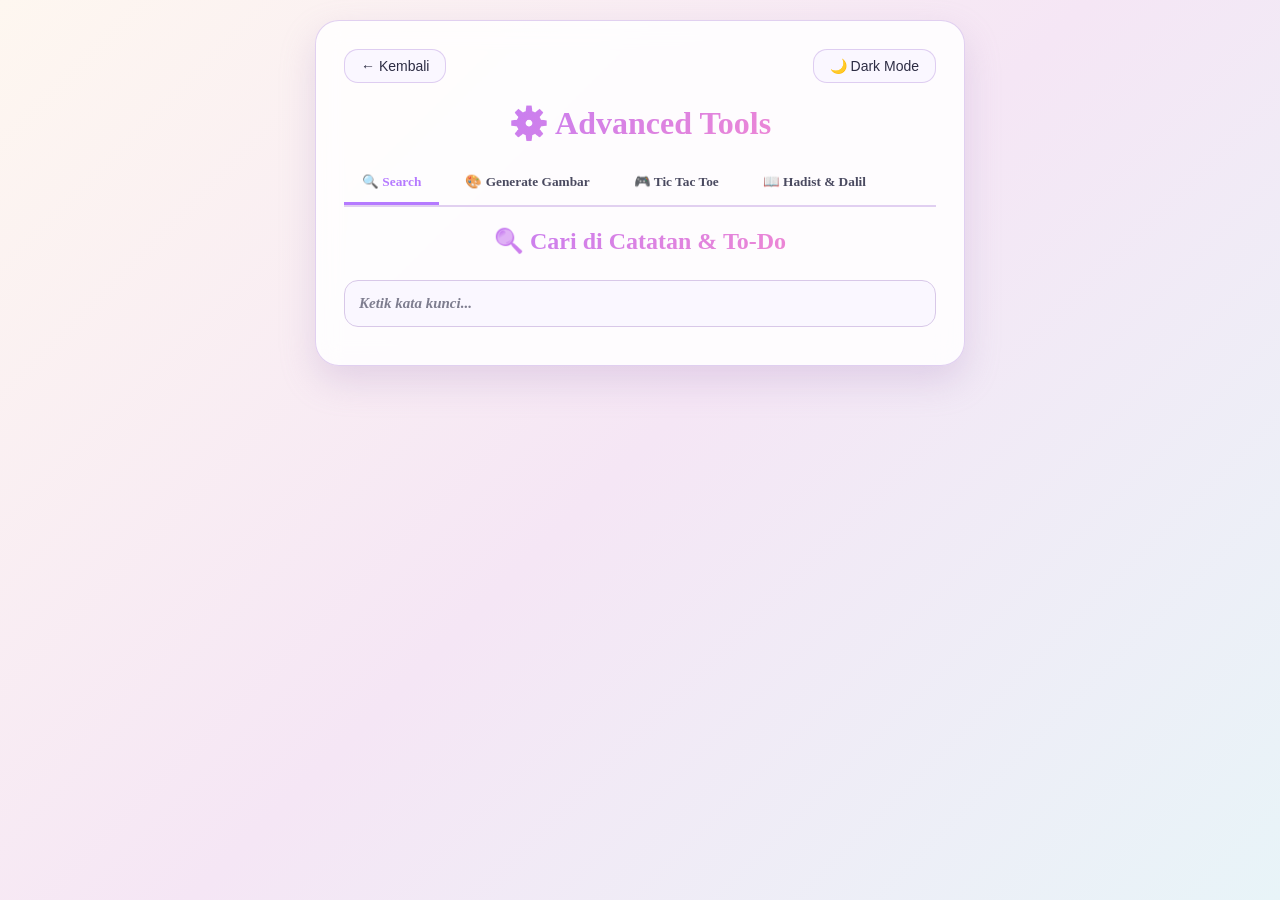
==== advanced.html @ 989b5a54 "uppload project" ====
<!DOCTYPE html>
<html lang="id">
<head>
<meta charset="UTF-8">
<title>Advanced Tools</title>
<link rel="stylesheet" href="advanced.css">
</head>
<body>
<div class="app">

  <div class="theme-toggle">
    <button onclick="window.location.href='index.html'">← Kembali</button>
    <button onclick="toggleTheme()" id="themeBtn">🌙 Dark Mode</button>
  </div>

  <h1>⚙️ Advanced Tools</h1>

  <!-- Tab Navigation -->
  <div class="tab-nav">
    <button class="tab-btn active" onclick="switchTab('search')">🔍 Search</button>
    <button class="tab-btn" onclick="switchTab('image')">🎨 Generate Gambar</button>
    <button class="tab-btn" onclick="switchTab('game')">🎮 Tic Tac Toe</button>
    <button class="tab-btn" onclick="switchTab('hadist')">📖 Hadist & Dalil</button>
  </div>

  <!-- Tab 1: Search -->
  <div id="tab-search" class="tab-content active">
    <h2>🔍 Cari di Catatan & To-Do</h2>
    <div id="searchBox">
      <input type="text" id="searchInput" placeholder="Ketik kata kunci..." onkeyup="doSearch()">
      <div id="searchResults" style="display:none;"></div>
    </div>
  </div>

  <!-- Tab 2: Generate Gambar -->
  <div id="tab-image" class="tab-content">
    <h2>🎨 Generate Gambar</h2>
    <p style="color:var(--text-secondary); text-align:center; margin-top:-10px;">
      Ketik prompt, gambar langsung jadi di bawah
    </p>
    <div id="imageGen">
      <input type="text" id="imagePrompt" placeholder="Contoh: kucing lucu pakai kacamata, cyberpunk city">
      <select id="imageOrientation">
        <option value="square">Square 1:1</option>
        <option value="landscape">Landscape 16:9</option>
        <option value="vertical">Vertical 9:16</option>
      </select>
      <button onclick="generateImage()">Generate</button>
      <div id="imageResult"></div>
    </div>
  </div>

  <!-- Tab 3: Game -->
  <div id="tab-game" class="tab-content">
    <h2>🎮 Game: Tic Tac Toe</h2>
    <p style="color:var(--text-secondary); text-align:center; margin-top:-10px;">
      Main X vs O. Klik kotak buat jalan
    </p>
    <div id="tictactoe">
      <div id="ttt-status">Giliran: X</div>
      <div id="ttt-board">
        <button class="ttt-cell" data-index="0"></button>
        <button class="ttt-cell" data-index="1"></button>
        <button class="ttt-cell" data-index="2"></button>
        <button class="ttt-cell" data-index="3"></button>
        <button class="ttt-cell" data-index="4"></button>
        <button class="ttt-cell" data-index="5"></button>
        <button class="ttt-cell" data-index="6"></button>
        <button class="ttt-cell" data-index="7"></button>
        <button class="ttt-cell" data-index="8"></button>
      </div>
      <button onclick="resetTTT()" class="reset-btn">Reset Game</button>
    </div>
  </div>

  <!-- Tab 4: Hadist & Dalil -->
  <div id="tab-hadist" class="tab-content">
    <h2>📖 100 Hadist & 100 Dalil</h2>
    <input type="text" id="hadistSearch" placeholder="Cari hadist/dalil..." onkeyup="filterHadist()">
    <div class="hadist-tabs">
      <button class="hadist-tab-btn active" onclick="switchHadistTab('hadist')">Hadist</button>
      <button class="hadist-tab-btn" onclick="switchHadistTab('dalil')">Dalil Al-Quran</button>
    </div>
    <div id="hadistList" class="hadist-list"></div>
  </div>

</div>

<script src="advanced.js"></script>
</body>
</html>
---- advanced.css ----
* { box-sizing: border-box; }

:root {
    --bg-gradient: linear-gradient(135deg, #fef7f0 0%, #f5e6f5 50%, #e8f4f8 100%);
    --card-bg: rgba(255, 255, 255, 0.85);
    --text-color: #2d2d44;
    --text-secondary: #4a4a60;
    --accent-1: #b57aff;
    --accent-2: #ff8ac7;
    --input-bg: #faf7ff;
    --input-border: #d8c8e8;
    --hasil-bg: #fcf8ff;
    --shadow: rgba(180, 150, 200, 0.3);
    --border-color: rgba(180, 140, 220, 0.4);
}

[data-theme="dark"] {
    --bg-gradient: linear-gradient(135deg, #1a1a2e 0%, #16213e 50%, #0f3460 100%);
    --card-bg: rgba(26, 26, 46, 0.85);
    --text-color: #f0f0ff;
    --text-secondary: #d0d0e8;
    --accent-1: #8aa8ff;
    --accent-2: #ff9fd3;
    --input-bg: rgba(50, 50, 75, 0.7);
    --input-border: rgba(140, 170, 255, 0.4);
    --hasil-bg: rgba(25, 25, 45, 0.9);
    --shadow: rgba(0, 0, 0, 0.6);
    --border-color: rgba(140, 170, 255, 0.5);
}

body {
    font-family: 'Times New Roman', serif;
    font-size: 16px;
    font-weight: 600;
    background: var(--bg-gradient);
    color: var(--text-color);
    padding: 20px;
    margin: 0;
    min-height: 100vh;
    display: flex;
    justify-content: center;
    align-items: flex-start;
    transition: all 0.4s ease;
}

.app {
    width: 100%;
    max-width: 650px;
    background: var(--card-bg);
    backdrop-filter: blur(12px);
    border-radius: 24px;
    padding: 28px;
    box-shadow: 0 15px 35px var(--shadow);
    border: 1px solid var(--border-color);
}

.theme-toggle {
    display: flex;
    justify-content: space-between;
    margin-bottom: 15px;
}

.theme-toggle button {
    width: auto;
    padding: 8px 16px;
    font-size: 14px;
    background: var(--input-bg);
    color: var(--text-color);
    border: 1px solid var(--border-color);
    border-radius: 14px;
    cursor: pointer;
}

h1, h2 {
    text-align: center;
    margin-bottom: 5px;
    background: linear-gradient(135deg, var(--accent-1), var(--accent-2));
    -webkit-background-clip: text;
    -webkit-text-fill-color: transparent;
}

input, select {
    width: 100%;
    padding: 14px;
    margin: 10px 0;
    border: 1px solid var(--input-border);
    border-radius: 14px;
    background: var(--input-bg);
    color: var(--text-color);
    font-size: 15px;
    font-family: 'Times New Roman', serif;
    font-weight: 600;
}

input:focus, select:focus {
    outline: none;
    border-color: var(--accent-1);
    box-shadow: 0 0 0 3px rgba(212, 165, 255, 0.2);
}

.hasil {
    margin-top: 15px;
    padding: 18px;
    background: var(--hasil-bg);
    border-radius: 14px;
    white-space: pre-wrap;
    font-family: 'Courier New', monospace;
    font-size: 15px;
    font-weight: 600;
    border-left: 4px solid var(--accent-1);
}

mark {
    background: var(--accent-2);
    color: white;
    padding: 2px 4px;
    border-radius: 4px;
}

::placeholder {
    color: var(--text-secondary);
    opacity: 0.7;
    font-style: italic;
}

hr {
    border: none;
    height: 1px;
    background: var(--border-color);
    margin: 30px 0;
}

#imageGen {
    margin-top: 20px;
}

#imageGen button {
    width: 100%;
    padding: 14px;
    margin-top: 10px;
    border: none;
    border-radius: 14px;
    background: linear-gradient(135deg, var(--accent-1), var(--accent-2));
    color: white;
    font-size: 16px;
    font-weight: 700;
    font-family: 'Times New Roman', serif;
    cursor: pointer;
    transition: all 0.2s ease;
    box-shadow: 0 4px 12px rgba(138, 43, 226, 0.3);
}

#imageGen button:hover {
    transform: translateY(-2px);
    box-shadow: 0 6px 18px rgba(138, 43, 226, 0.4);
}

#imageGen button:active {
    transform: translateY(0);
    box-shadow: 0 2px 8px rgba(138, 43, 226, 0.3);
}
#tictactoe {
    background: var(--card-bg, var(--input-bg));
    border: 1px solid var(--input-border);
    border-radius: 18px;
    padding: 20px;
    box-shadow: 0 4px 20px rgba(0, 0, 0, 0.15);
}

#ttt-board {
    display: grid;
    grid-template-columns: repeat(3, 1fr);
    gap: 10px;
    margin: 15px 0;
}

.ttt-cell {
    width: 100%;
    aspect-ratio: 1;
    font-size: 32px;
    font-weight: 700;
    border-radius: 14px;
    border: 1px solid var(--input-border);
    background: var(--input-bg);
    color: var(--text-color);
    cursor: pointer;
    transition: all 0.2s ease;
}

#ttt-game .reset-btn{
    padding: 10px 20px;
    border: none;
    border-radius: 14px;
    background: linear-gradient(135deg, var(--accent-1), var(--accent-2));
    color: white;
    font-weight: 700;
    cursor: pointer;
    width: 100%;
    margin-top: 10px;
}

#ttt-game .reset-btn:hover {
    opacity: 0.9;
    transform: translateY(-2px);
}

.ttt-cell:hover {
    border-color: var(--accent-1);
    background: var(--accent-1);
    color: white;
    transform: scale(1.05);
}

.ttt-cell:disabled {
    cursor: not-allowed;
    opacity: 0.7;
}

#ttt-status {
    font-weight: 600;
    font-size: 18px;
    text-align: center;
    margin-bottom: 10px;
}
#ttt-game button#resetTTT.reset-btn {
    all: unset; /* reset semua style bawaan browser */
    display: block !important;
    width: 100% !important;
    padding: 10px 20px !important;
    text-align: center !important;
    border-radius: 14px !important;
    background: linear-gradient(135deg, var(--accent-1), var(--accent-2)) !important;
    color: white !important;
    font-weight: 700 !important;
    font-family: 'Times New Roman', serif !important;
    cursor: pointer !important;
    margin-top: 10px !important;
    box-sizing: border-box !important;
}

#ttt-game button#resetTTT.reset-btn:hover {
    opacity: 0.9 !important;
    transform: translateY(-2px) !important;
}
/* ===== SEARCH BOX ===== */
#searchBox {
    margin-top: 15px;
}

#searchBox input {
    width: 100%;
    padding: 14px;
    border: 1px solid var(--input-border);
    border-radius: 14px;
    background: var(--input-bg);
    color: var(--text-color);
    font-size: 15px;
    font-family: 'Times New Roman', serif;
    font-weight: 600;
}

#searchBox input:focus {
    outline: none;
    border-color: var(--accent-1);
    box-shadow: 0 0 0 3px rgba(212, 165, 255, 0.2);
}

#searchResults {
    margin-top: 12px;
    padding: 15px;
    background: var(--hasil-bg);
    border-radius: 14px;
    border-left: 4px solid var(--accent-1);
    white-space: pre-wrap;
    font-size: 14px;
    line-height: 1.6;
    max-height: 300px;
    overflow-y: auto;
}

#searchResults b {
    color: var(--accent-1);
}
/* ===== TABS ===== */
.tab-nav {
    display: flex;
    gap: 8px;
    margin: 20px 0;
    border-bottom: 2px solid var(--border-color);
    overflow-x: auto;
}

.tab-btn {
    padding: 12px 18px;
    background: none;
    border: none;
    color: var(--text-secondary);
    font-weight: 700;
    cursor: pointer;
    border-bottom: 3px solid transparent;
    transition: all 0.2s;
    white-space: nowrap;
    font-family: 'Times New Roman', serif;
}

.tab-btn.active {
    border-bottom-color: var(--accent-1);
    color: var(--accent-1);
}

.tab-btn:hover {
    background: rgba(138, 168, 255, 0.1);
}

.tab-content {
    display: none;
    animation: fadeIn 0.3s;
}

.tab-content.active {
    display: block;
}

@keyframes fadeIn {
    from { opacity: 0; transform: translateY(10px); }
    to { opacity: 1; transform: translateY(0); }
}

/* ===== HADIST & DALIL ===== */
.hadist-tabs {
    display: flex;
    gap: 10px;
    margin: 15px 0;
}

.hadist-tab-btn {
    flex: 1;
    padding: 10px;
    border: 1px solid var(--input-border);
    background: var(--input-bg);
    color: var(--text-color);
    border-radius: 12px;
    cursor: pointer;
    font-weight: 600;
}

.hadist-tab-btn.active {
    background: linear-gradient(135deg, var(--accent-1), var(--accent-2));
    color: white;
    border-color: transparent;
}

#hadistSearch {
    width: 100%;
    margin-bottom: 15px;
}

.hadist-list {
    max-height: 500px;
    overflow-y: auto;
}

.hadist-item {
    border-left: 4px solid var(--accent-1);
    padding: 15px;
    margin-bottom: 15px;
    background: var(--hasil-bg);
    border-radius: 8px;
}

.hadist-arab {
    font-size: 1.4rem;
    text-align: right;
    direction: rtl;
    margin-bottom: 10px;
    line-height: 2.2;
    font-family: 'Amiri', 'Traditional Arabic', serif;
}

.hadist-terjemah {
    margin-bottom: 8px;
    line-height: 1.6;
}

.hadist-sumber {
    font-size: 0.9rem;
    color: var(--accent-1);
    font-style: italic;
}

/* Fix reset button */
.reset-btn {
    all: unset;
    display: block;
    width: 100%;
    padding: 10px 20px;
    margin-top: 10px;
    text-align: center;
    border-radius: 14px;
    background: linear-gradient(135deg, var(--accent-1), var(--accent-2));
    color: white;
    font-weight: 700;
    font-family: 'Times New Roman', serif;
    cursor: pointer;
    box-sizing: border-box;
}

.reset-btn:hover {
    opacity: 0.9;
    transform: translateY(-2px);
}
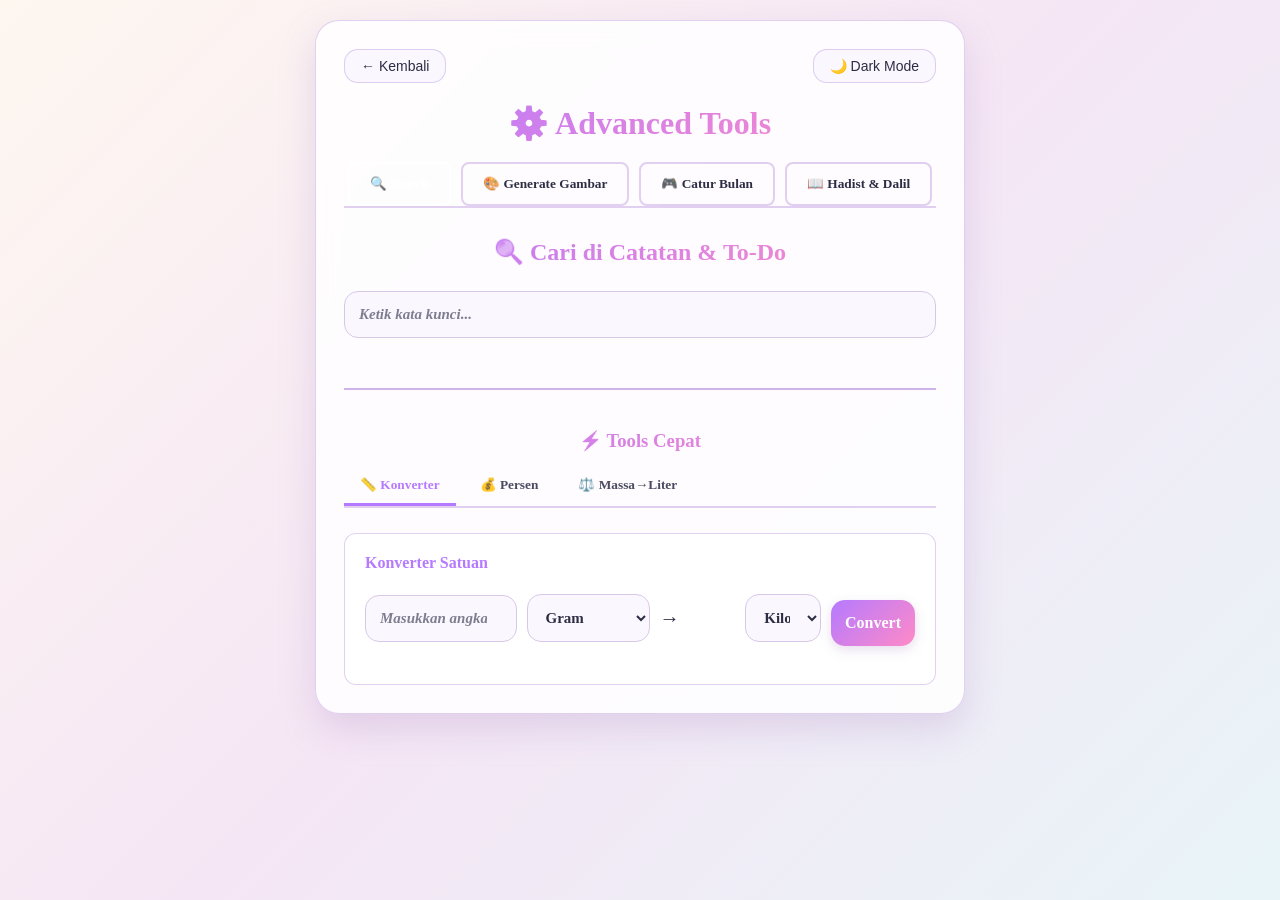
==== commit 534769db: "Add files via upload" ====
--- a/advanced.html
+++ b/advanced.html
@@ -4,6 +4,7 @@
 <meta charset="UTF-8">
 <title>Advanced Tools</title>
 <link rel="stylesheet" href="advanced.css">
+<link href="https://fonts.googleapis.com/css2?family=Amiri:wght@400;700&display=swap" rel="stylesheet">
 </head>
 <body>
 <div class="app">
@@ -17,10 +18,10 @@
 
   <!-- Tab Navigation -->
   <div class="tab-nav">
-    <button class="tab-btn active" onclick="switchTab('search')">🔍 Search</button>
-    <button class="tab-btn" onclick="switchTab('image')">🎨 Generate Gambar</button>
-    <button class="tab-btn" onclick="switchTab('game')">🎮 Tic Tac Toe</button>
-    <button class="tab-btn" onclick="switchTab('hadist')">📖 Hadist & Dalil</button>
+    <button class="tab-btn active" onclick="switchTab('search', event)">🔍 Search</button>
+    <button class="tab-btn" onclick="switchTab('image', event)">🎨 Generate Gambar</button>
+    <button class="tab-btn" onclick="switchTab('game', event)">🎮 Catur Bulan</button>
+    <button class="tab-btn" onclick="switchTab('hadist', event)">📖 Hadist & Dalil</button>
   </div>
 
   <!-- Tab 1: Search -->
@@ -52,11 +53,20 @@
 
   <!-- Tab 3: Game -->
   <div id="tab-game" class="tab-content">
-    <h2>🎮 Game: Tic Tac Toe</h2>
+    <h2>🎮 Game: Catur Bulan</h2>
     <p style="color:var(--text-secondary); text-align:center; margin-top:-10px;">
-      Main X vs O. Klik kotak buat jalan
+      Max 3 biji per player. Kalo udah 3, biji paling lama ilang. Klik kotak buat jalan
     </p>
-    <div id="tictactoe">
+
+    <div id="ttt-setup">
+      <button id="ttt-start-btn" class="reset-btn">▶️ Start Game</button>
+    </div>
+
+    <div id="ttt-game" style="display:none">
+      <div class="ttt-timer">
+        <span>X: <b id="timerX">5</b>s</span>
+        <span>O: <b id="timerO">5</b>s</span>
+      </div>
       <div id="ttt-status">Giliran: X</div>
       <div id="ttt-board">
         <button class="ttt-cell" data-index="0"></button>
@@ -69,7 +79,10 @@
         <button class="ttt-cell" data-index="7"></button>
         <button class="ttt-cell" data-index="8"></button>
       </div>
-      <button onclick="resetTTT()" class="reset-btn">Reset Game</button>
+      <div>
+        <button id="ttt-playagain-btn" class="reset-btn">🔁 Play Again</button>
+        <button onclick="resetTTT()" class="reset-btn">🔄 Back to Menu</button>
+      </div>
     </div>
   </div>
 
@@ -78,10 +91,83 @@
     <h2>📖 100 Hadist & 100 Dalil</h2>
     <input type="text" id="hadistSearch" placeholder="Cari hadist/dalil..." onkeyup="filterHadist()">
     <div class="hadist-tabs">
-      <button class="hadist-tab-btn active" onclick="switchHadistTab('hadist')">Hadist</button>
-      <button class="hadist-tab-btn" onclick="switchHadistTab('dalil')">Dalil Al-Quran</button>
+      <button class="hadist-tab-btn active" onclick="switchHadistTab('hadist', event)">Hadist</button>
+      <button class="hadist-tab-btn" onclick="switchHadistTab('dalil', event)">Dalil Al-Quran</button>
     </div>
     <div id="hadistList" class="hadist-list"></div>
+  </div>
+
+  <hr style="margin:40px 0; border:1px solid var(--border-color)">
+
+  <!-- Nav Tab Tools -->
+  <h3>⚡ Tools Cepat</h3>
+  <div class="tool-nav">
+    <button class="tool-btn active" onclick="switchToolTab('konverter', event)">📏 Konverter</button>
+    <button class="tool-btn" onclick="switchToolTab('persen', event)">💰 Persen</button>
+    <button class="tool-btn" onclick="switchToolTab('massa', event)">⚖️ Massa→Liter</button>
+  </div>
+
+  <!-- Tab 1: Konverter -->
+  <div id="tool-konverter" class="tool-content active">
+    <div class="tool-box">
+      <h4>Konverter Satuan</h4>
+      <div class="converter-grid">
+        <input type="number" id="valConv" placeholder="Masukkan angka" step="any">
+        <select id="fromUnit">
+          <option value="g">Gram</option>
+          <option value="kg">Kilogram</option>
+          <option value="mg">Miligram</option>
+          <option value="ml">Mililiter</option>
+          <option value="l">Liter</option>
+          <option value="cm">Centimeter</option>
+          <option value="m">Meter</option>
+          <option value="mm">MiliMeter</option>
+          <option value="inch">Inch</option>
+        </select>
+        <span style="font-size:20px">→</span>
+        <select id="toUnit">
+          <option value="kg">Kilogram</option>
+          <option value="g">Gram</option>
+          <option value="mg">Miligram</option>
+          <option value="l">Liter</option>
+          <option value="ml">Mililiter</option>
+          <option value="m">Meter</option>
+          <option value="mm">MiliMeter</option>
+          <option value="cm">Centimeter</option>
+          <option value="inch">Inch</option>
+        </select>
+        <button class="btn-accent" onclick="hitungKonversi()">Convert</button>
+      </div>
+      <div id="hasilConv" class="hasil-box"></div>
+    </div>
+  </div>
+
+  <!-- Tab 2: Persen -->
+  <div id="tool-persen" class="tool-content">
+    <div class="tool-box">
+      <h4>Persentase Cepat - Diskon%</h4>
+      <input type="number" id="valPersen" placeholder="Harga awal">
+      <input type="number" id="persen" placeholder="Diskon %">
+      <button class="btn-accent" onclick="hitungPersen()">Hitung</button>
+      <div id="hasilPersen" class="hasil-box"></div>
+    </div>
+  </div>
+
+  <!-- Tab 3: Massa -->
+  <div id="tool-massa" class="tool-content">
+    <div class="tool-box">
+      <h4>Massa ke Volume - Butuh Densitas</h4>
+      <input type="number" id="kgInput" placeholder="Berat kg" step="any">
+      <select id="bahan">
+        <option value="1">Air - 1.0 kg/L</option>
+        <option value="0.92">Minyak Goreng - 0.92 kg/L</option>
+        <option value="1.03">Susu - 1.03 kg/L</option>
+        <option value="13.6">Merkuri - 13.6 kg/L</option>
+        <option value="0.79">Alkohol - 0.79 kg/L</option>
+      </select>
+      <button class="btn-accent" onclick="kgKeLiter()">Hitung</button>
+      <div id="hasilKgLiter" class="hasil-box"></div>
+    </div>
   </div>
 
 </div>
--- a/advanced.css
+++ b/advanced.css
@@ -69,17 +69,22 @@
     border: 1px solid var(--border-color);
     border-radius: 14px;
     cursor: pointer;
-}
-
-h1, h2 {
+    transition: 0.2s;
+}
+
+.theme-toggle button:hover {
+    border-color: var(--accent-1);
+}
+
+h1, h2, h3 {
     text-align: center;
-    margin-bottom: 5px;
+    margin-bottom: 15px;
     background: linear-gradient(135deg, var(--accent-1), var(--accent-2));
-    -webkit-background-clip: text;
+    -webkit-background-clip: text; 
     -webkit-text-fill-color: transparent;
 }
 
-input, select {
+input, select, textarea {
     width: 100%;
     padding: 14px;
     margin: 10px 0;
@@ -92,7 +97,7 @@
     font-weight: 600;
 }
 
-input:focus, select:focus {
+input:focus, select:focus, textarea:focus {
     outline: none;
     border-color: var(--accent-1);
     box-shadow: 0 0 0 3px rgba(212, 165, 255, 0.2);
@@ -159,8 +164,9 @@
     transform: translateY(0);
     box-shadow: 0 2px 8px rgba(138, 43, 226, 0.3);
 }
+
 #tictactoe {
-    background: var(--card-bg, var(--input-bg));
+    background: var(--card-bg);
     border: 1px solid var(--input-border);
     border-radius: 18px;
     padding: 20px;
@@ -187,82 +193,48 @@
     transition: all 0.2s ease;
 }
 
-#ttt-game .reset-btn{
+.ttt-cell:hover:not(:disabled) {
+    border-color: var(--accent-1);
+    background: var(--accent-1);
+    color: white;
+    transform: scale(1.05);
+}
+
+.ttt-cell:disabled {
+    cursor: not-allowed;
+    opacity: 0.7;
+}
+
+#ttt-status {
+    font-weight: 600;
+    font-size: 18px;
+    text-align: center;
+    margin-bottom: 10px;
+}
+
+.reset-btn {
+    width: 100%;
     padding: 10px 20px;
+    margin-top: 10px;
     border: none;
     border-radius: 14px;
     background: linear-gradient(135deg, var(--accent-1), var(--accent-2));
     color: white;
     font-weight: 700;
+    font-family: 'Times New Roman', serif;
     cursor: pointer;
-    width: 100%;
-    margin-top: 10px;
-}
-
-#ttt-game .reset-btn:hover {
+    box-sizing: border-box;
+    transition: 0.2s;
+}
+
+.reset-btn:hover {
     opacity: 0.9;
     transform: translateY(-2px);
 }
 
-.ttt-cell:hover {
-    border-color: var(--accent-1);
-    background: var(--accent-1);
-    color: white;
-    transform: scale(1.05);
-}
-
-.ttt-cell:disabled {
-    cursor: not-allowed;
-    opacity: 0.7;
-}
-
-#ttt-status {
-    font-weight: 600;
-    font-size: 18px;
-    text-align: center;
-    margin-bottom: 10px;
-}
-#ttt-game button#resetTTT.reset-btn {
-    all: unset; /* reset semua style bawaan browser */
-    display: block !important;
-    width: 100% !important;
-    padding: 10px 20px !important;
-    text-align: center !important;
-    border-radius: 14px !important;
-    background: linear-gradient(135deg, var(--accent-1), var(--accent-2)) !important;
-    color: white !important;
-    font-weight: 700 !important;
-    font-family: 'Times New Roman', serif !important;
-    cursor: pointer !important;
-    margin-top: 10px !important;
-    box-sizing: border-box !important;
-}
-
-#ttt-game button#resetTTT.reset-btn:hover {
-    opacity: 0.9 !important;
-    transform: translateY(-2px) !important;
-}
 /* ===== SEARCH BOX ===== */
 #searchBox {
     margin-top: 15px;
-}
-
-#searchBox input {
-    width: 100%;
-    padding: 14px;
-    border: 1px solid var(--input-border);
-    border-radius: 14px;
-    background: var(--input-bg);
-    color: var(--text-color);
-    font-size: 15px;
-    font-family: 'Times New Roman', serif;
-    font-weight: 600;
-}
-
-#searchBox input:focus {
-    outline: none;
-    border-color: var(--accent-1);
-    box-shadow: 0 0 0 3px rgba(212, 165, 255, 0.2);
 }
 
 #searchResults {
@@ -281,7 +253,8 @@
 #searchResults b {
     color: var(--accent-1);
 }
-/* ===== TABS ===== */
+
+/* ===== TABS ATAS ===== */
 .tab-nav {
     display: flex;
     gap: 8px;
@@ -342,6 +315,7 @@
     border-radius: 12px;
     cursor: pointer;
     font-weight: 600;
+    transition: 0.2s;
 }
 
 .hadist-tab-btn.active {
@@ -388,24 +362,376 @@
     font-style: italic;
 }
 
-/* Fix reset button */
-.reset-btn {
-    all: unset;
-    display: block;
+/* ===== TOOLS CEPAT BAWAH ===== */
+.tool-box {
+    background: var(--card-bg);
+    padding: 20px;
+    border-radius: 12px;
+    margin-top: 25px;
+    border: 1px solid var(--border-color);
+}
+
+.tool-box h4 {
+    margin-bottom: 12px;
+    margin-top: 0;
+    color: var(--accent-1);
+}
+
+.converter-grid {
+    display: grid;
+    grid-template-columns: 2fr auto 1fr 1fr auto;
+    gap: 10px;
+    align-items: center;
+    margin-bottom: 12px;
+}
+
+@media (max-width: 600px) {
+  .converter-grid { grid-template-columns: 1fr 1fr; }
+  .converter-grid span { grid-column: 1 / -1; text-align: center; }
+  .converter-grid button.btn-accent { grid-column: 1 / -1; margin-top: 10px; }
+}
+
+.hasil-box {
+    background: var(--hasil-bg);
+    padding: 12px;
+    border-radius: 8px;
+    margin-top: 12px;
+    display: none;
+    border-left: 3px solid var(--accent-1);
+}
+
+/* ===== TOMBOL TERPISAH UNTUK TOOLS ===== */
+.btn-accent {
     width: 100%;
-    padding: 10px 20px;
+    padding: 14px;
     margin-top: 10px;
-    text-align: center;
+    border: none;
     border-radius: 14px;
     background: linear-gradient(135deg, var(--accent-1), var(--accent-2));
     color: white;
+    font-size: 16px;
     font-weight: 700;
     font-family: 'Times New Roman', serif;
     cursor: pointer;
-    box-sizing: border-box;
-}
-
-.reset-btn:hover {
-    opacity: 0.9;
+    transition: all 0.2s ease;
+    box-shadow: 0 4px 12px var(--shadow);
+}
+
+.btn-accent:hover {
     transform: translateY(-2px);
-}+    box-shadow: 0 6px 18px var(--shadow);
+}
+
+.btn-accent:active {
+    transform: translateY(0);
+    box-shadow: 0 2px 8px var(--shadow);
+}
+
+/* ===== TAB TOOLS BAWAH ===== */
+.tool-nav {
+    display: flex;
+    gap: 8px;
+    margin-bottom: 15px;
+    border-bottom: 2px solid var(--border-color);
+    overflow-x: auto;
+}
+
+.tool-btn {
+    padding: 10px 16px;
+    background: none;
+    border: none;
+    color: var(--text-secondary);
+    font-weight: 700;
+    cursor: pointer;
+    border-bottom: 3px solid transparent;
+    transition: all 0.2s;
+    white-space: nowrap;
+    font-family: 'Times New Roman', serif;
+}
+
+.tool-btn.active {
+    color: var(--accent-1);
+    border-bottom-color: var(--accent-1);
+}
+
+.tool-btn:hover {
+    background: rgba(138, 168, 255, 0.1);
+}
+
+.tool-content {
+    display: none;
+}
+
+.tool-content.active {
+    display: block;
+    animation: fadeIn 0.3s;
+}
+.ttt-timer {
+    display: flex;
+    justify-content: space-between;
+    margin-bottom: 10px;
+    font-family: 'Times New Roman', serif;
+    font-weight: 600;
+}
+.ttt-timer span.active {
+    color: var(--accent-1);
+    text-shadow: 0 0 8px var(--accent-1);
+}
+/* === TTT Timer === */
+.ttt-timer {
+  display: flex;
+  justify-content: space-around;
+  margin: 15px 0;
+  font-size: 18px;
+  font-weight: bold;
+}
+
+.ttt-timer span {
+  padding: 8px 15px;
+  border-radius: 8px;
+  background: var(--bg-primary);
+  border: 2px solid transparent;
+  transition: 0.2s;
+}
+
+.ttt-timer span.active {
+  border-color: var(--accent-color);
+  background: rgba(0, 102, 204, 0.15);
+  box-shadow: 0 0 10px rgba(0, 102, 204, 0.3);
+}
+
+/* === TTT Board === */
+#ttt-board {
+  display: grid;
+  grid-template-columns: repeat(3, 1fr);
+  gap: 8px;
+  max-width: 300px;
+  margin: 20px auto;
+}
+
+.ttt-cell {
+  aspect-ratio: 1;
+  font-size: 2.5rem;
+  font-weight: bold;
+  border: 2px solid var(--border-color);
+  border-radius: 12px;
+  background: var(--bg-secondary);
+  color: var(--text-primary);
+  cursor: pointer;
+  transition: 0.15s;
+}
+
+.ttt-cell:hover:not(:disabled) {
+  background: var(--bg-primary);
+  transform: scale(1.05);
+}
+
+.ttt-cell:disabled {
+  cursor: not-allowed;
+  opacity: 0.8;
+}
+
+/* X warna biru, O warna merah */
+.ttt-cell:nth-child(1):not(:empty)[data-index="0"],
+.ttt-cell[data-index]:not(:empty) {
+  color: var(--text-primary);
+}
+
+/* Biar gampang bedain, kita kasih class pas diisi JS */
+/* === HADIST & DALIL === */
+#hadistSearch {
+    width:100%;
+    padding:12px;
+    margin:15px 0;
+    border-radius:8px;
+    border:2px solid var(--border-color);
+    background:var(--bg-secondary);
+    color:var(--text-primary);
+    font-size:1rem;
+}
+
+.hadist-tabs {
+    display:flex;
+    gap:10px;
+    justify-content:center;
+    margin-bottom:20px;
+}
+
+.hadist-tab-btn {
+    padding:10px 20px;
+    border-radius:8px;
+    border:2px solid var(--border-color);
+    background:var(--bg-secondary);
+    color:var(--text-primary);
+    cursor:pointer;
+    font-weight:bold;
+    transition:0.2s;
+}
+
+.hadist-tab-btn.active {
+    background: var(--accent-color);
+    color: white;
+    border-color: var(--accent-color);
+}
+
+.hadist-item {
+    background: var(--bg-secondary);
+    padding: 18px;
+    margin-bottom: 15px;
+    border-radius: 12px;
+    border-left: 4px solid var(--accent-color);
+    transition:0.2s;
+}
+
+.hadist-item:hover {
+    transform: translateX(5px);
+}
+
+.hadist-arab {
+    font-size: 1.5rem;
+    text-align: right;
+    line-height: 2.2;
+    margin-bottom: 10px;
+    font-family: 'Amiri', 'Noto Naskh Arabic', serif;
+}
+
+.hadist-terjemah {
+    font-size: 1rem;
+    color: var(--text-secondary);
+    margin-bottom: 8px;
+    line-height: 1.6;
+}
+
+.hadist-sumber {
+    font-size: 0.85rem;
+    color: var(--accent-color);
+    font-weight: bold;
+}
+
+/* Dark mode */
+[data-theme="dark"] .hadist-item {
+    background: #2a2a2a;
+}
+/* === TAB SYSTEM === */
+.tab-content { display: none; }
+.tab-content.active { display: block; }
+
+.tab-nav {
+  display: flex;
+  gap: 10px;
+  margin-bottom: 30px;
+  flex-wrap: wrap;
+  justify-content: center;
+}
+
+.tab-btn {
+  padding: 12px 20px;
+  border-radius: 8px;
+  border: 2px solid var(--border-color);
+  background: var(--bg-secondary);
+  color: var(--text-primary);
+  cursor: pointer;
+  font-weight: bold;
+  transition: 0.2s;
+}
+
+.tab-btn.active {
+  background: var(--accent-color);
+  color: white;
+  border-color: var(--accent-color);
+}
+
+/* === HADIST & DALIL === */
+#hadistSearch {
+  width:100%;
+  padding:12px;
+  margin:15px 0;
+  border-radius:8px;
+  border:2px solid var(--border-color);
+  background:var(--bg-secondary);
+  color:var(--text-primary);
+  font-size:1rem;
+}
+
+.hadist-tabs {
+  display:flex;
+  gap:10px;
+  justify-content:center;
+  margin-bottom:20px;
+}
+
+.hadist-tab-btn {
+  padding:10px 20px;
+  border-radius:8px;
+  border:2px solid var(--border-color);
+  background:var(--bg-secondary);
+  color:var(--text-primary);
+  cursor:pointer;
+  font-weight:bold;
+  transition:0.2s;
+}
+
+.hadist-tab-btn.active {
+  background: var(--accent-color);
+  color: white;
+  border-color: var(--accent-color);
+}
+
+.hadist-item {
+  background: var(--bg-secondary);
+  padding: 18px;
+  margin-bottom: 15px;
+  border-radius: 12px;
+  border-left: 4px solid var(--accent-color);
+  transition:0.2s;
+}
+
+.hadist-item:hover {
+  transform: translateX(5px);
+}
+
+.hadist-arab {
+  font-size: 1.5rem;
+  text-align: right;
+  line-height: 2.2;
+  margin-bottom: 10px;
+  font-family: 'Amiri', serif;
+  direction: rtl;
+}
+
+.hadist-terjemah {
+  font-size: 1rem;
+  color: var(--text-secondary);
+  margin-bottom: 8px;
+  line-height: 1.6;
+}
+
+.hadist-sumber {
+  font-size: 0.85rem;
+  color: var(--accent-color);
+  font-weight: bold;
+}
+
+[data-theme="dark"] .hadist-item {
+  background: #2a2a2a;
+}
+/* Kategori, perawi, dan sanad hadist */
+.hadist-kategori {
+    display: inline-block;
+    padding: 3px 10px;
+    margin-bottom: 8px;
+    border-radius: 999px;
+    font-size: 12px;
+    font-weight: bold;
+    background: var(--accent-1);
+    color: #fff;
+}
+
+.hadist-detail {
+    margin-top: 8px;
+    font-size: 13px;
+    line-height: 1.6;
+    color: var(--text-secondary);
+    text-align: left;
+    word-break: break-word;
+}
